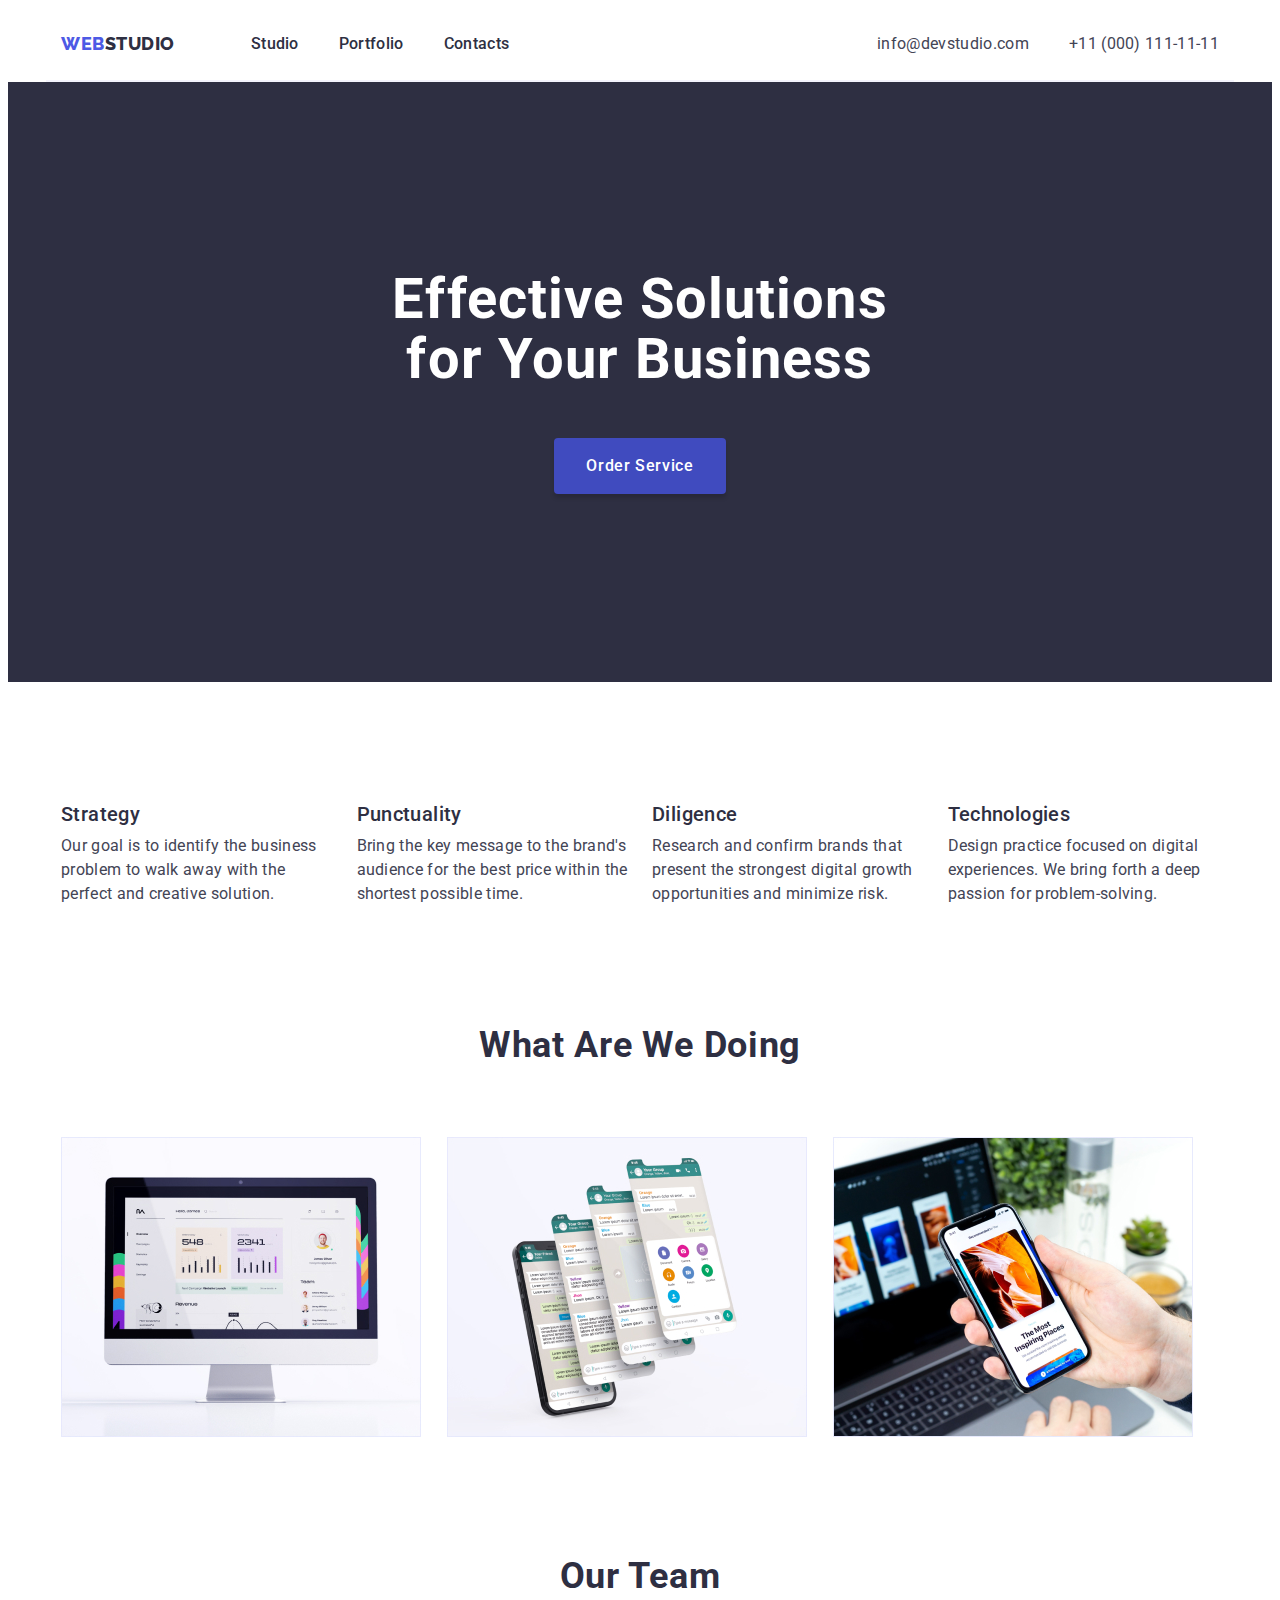
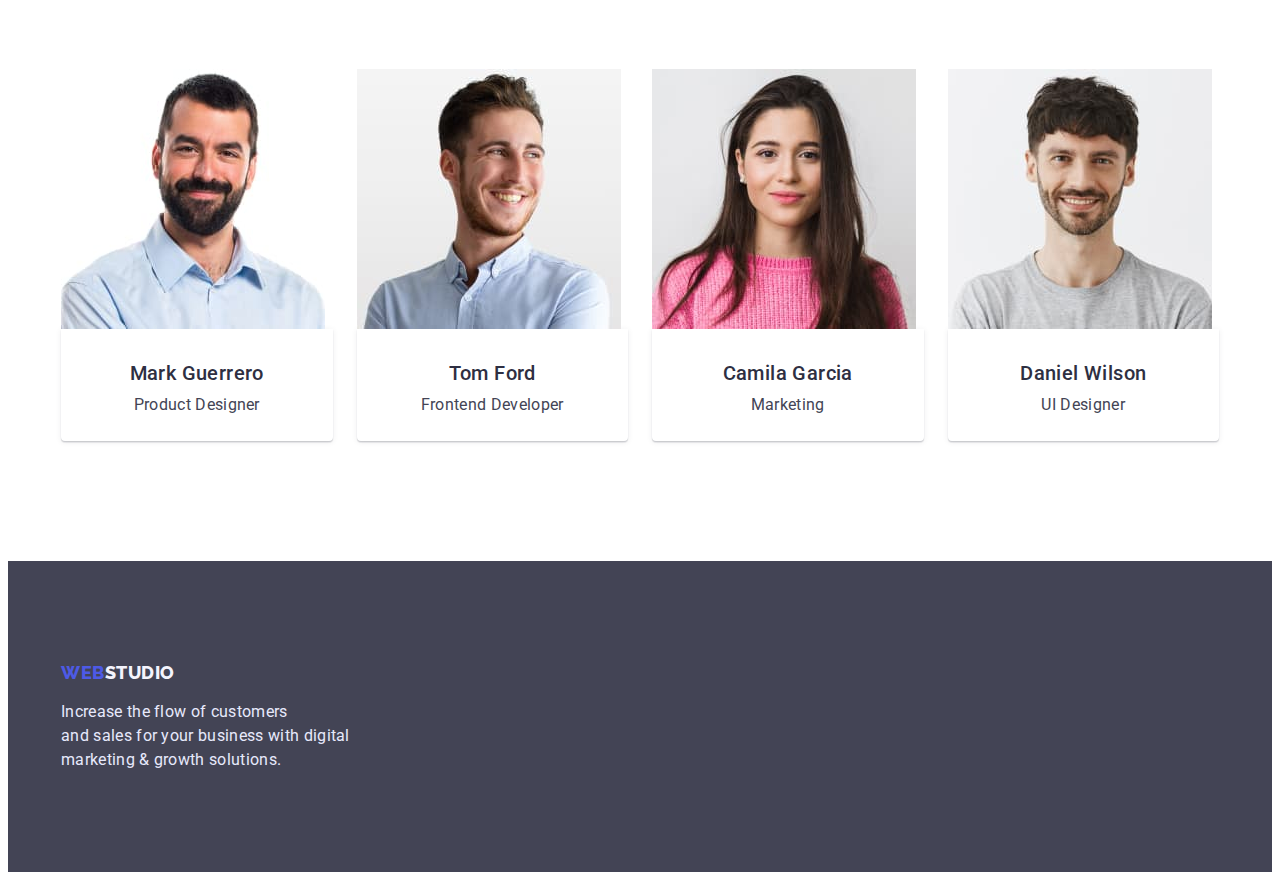
==== index.html @ 1d23fd0b "Flexbox" ====
<!DOCTYPE html>
<html lang="en">
<head>
    <meta charset="UTF-8">
    <meta http-equiv="X-UA-Compatible" content="IE=edge">
    <meta name="viewport" content="width=device-width, initial-scale=1.0">
    <title>Document</title>
    <link rel="preconnect" href="https://fonts.googleapis.com">
    <link rel="preconnect" href="https://fonts.gstatic.com" crossorigin>
    <link href="https://fonts.googleapis.com/css2?family=Raleway:wght@800&family=Roboto:wght@400;500;700;900&display=swap" 
    rel="stylesheet">
    <link rel="stylesheet" 
    href="https://cdnjs.cloudflare.com/ajax/libs/modern-normalize/1.1.0/modern-normalize.min.css" 
    integrity="sha512-wpPYUAdjBVSE4KJnH1VR1HeZfpl1ub8YT/NKx4PuQ5NmX2tKuGu6U/JRp5y+Y8XG2tV+wKQpNHVUX03MfMFn9Q==" 
    crossorigin="anonymous" 
    referrerpolicy="no-referrer"
    />
    <link rel="stylesheet" href="css/style.css">
</head>
<body>
    <header class="header">
        <div class="container  header-container">
        <nav class="header-navigation">
            <a href="./index.html" class="header-logo link"> Web<span class="colortext-logo">Studio</span>  </a> 
            <ul class="header-list list">
                <li class="header-item"><a href="index.html" class="header-link link" id="studio">Studio</a></li>
                <li class="header-item"><a href="portfolio.html" class="header-link link" id="portfolio">Portfolio</a></li>
                <li class="header-item"><a href="" class="header-link link">Contacts</a></li>
            </ul>
        </nav>
        <address class="header-address">
            <ul class="header-address-list list">
                <li>
                <a href="mailto:info@devstudio.com" class="header-gmail link " > info@devstudio.com</a>
                </li>
                <li>
                <a href="tel:+110001111111" class="header-tell link  " >  +11 (000) 111-11-11</a>
                </li> 
            </ul>
        </address>
        </div>
    </header>
    <main>
    <!--Секція 1-->
        <section class="hero"> 
        <div class="container">
        <h1 class="hero-text"> Effective Solutions   <br> for Your Business</h1>
    </div>
        <div class="container">
        <button type="button" class="hero-button">Order Service</button>
        </div>
        </section>
    <!--Секція 2-->
    <section class="section "> 
        <div class="container  work-one">
        <h2  class="visually-hidden"> Перелік вакансій</h2>
        <ul class="work-list list">
            <li class="work-item">
                <h3 class="work-item-title">Strategy</h3>
            <p class="parag">
                Our goal is to identify the business
                problem to walk away with the perfect and creative solution. </p>
        </li>
        <li class="work-item">
                <h3  class="work-item-title">Punctuality</h3>
            <p class="parag">Bring the key message to the brand's audience for the best price within the shortest possible time.</p>
        </li>
        <li class="work-item">
                <h3 class="work-item-title">Diligence</h3>
            <p class="parag">Research and confirm brands that present the strongest digital growth opportunities and minimize risk.</p>
        </li>
            <li class="work-item">
            <h3 class="work-item-title">Technologies</h3>
            <p class="parag">Design practice focused on digital experiences. We bring forth a deep passion for problem-solving.</p>
        </li>
        </ul>
        </div>
    </section>
    <!-- Секція 3-->
    <section class="section-work">
        <div class="container">
    <h2 class="photo-text">What are we doing</h2>
    <ul class="photo-list list">
        <li class="ph-cal"><img src="./images/img-comp.jpg" alt="haircut" width="360"></li>
        <li class="ph-cal"><img src="./images/img-screen.jpg" alt="haircut" width="360"></li>
        <li class="ph-cal"><img src="./images/img-phone.jpg" alt="haircut" width="360"></li>
    </ul>
    </div>
</section> 
<!--Секція 4-->
    <section class="section "> 
        <div class="container ">
    <h2 class="title-our-time">Our Team</h2>
    <ul class="resume-list list">
        <li class="resume-itm">
            <img src="./images/img-mark.jpg" alt="img-mark" width="264">
            <div class="content-resume">
            <h3 class="resume">Mark Guerrero</h3>
            <p class="paragraph-resume">Product Designer</p>
        </div>
        </li>
        <li class="resume-itm">
            <img src="./images/img-tom.jpg" alt="img-tom" width="264">
            <div class="content-resume">
            <h3 class="resume">Tom Ford</h3>
            <p class="paragraph-resume">Frontend Developer</p>
        </div>
        </li>
        <li class="resume-itm">
            <img src="./images/img-camila.jpg" alt="img-camila" width="264">
            <div class="content-resume">
            <h3 class="resume">Camila Garcia</h3>
            <p class="paragraph-resume">Marketing</p>
        </div>
        </li>
        <li class="resume-itm">
            <img src="./images/img-daniel.jpg" alt="img-daniel" width="264">
            <div class="content-resume">
            <h3 class="resume">Daniel Wilson</h3>
            <p class="paragraph-resume">UI Designer</p>
        </div>
        </li>
    </ul>
    </div>
</section>
    </main>
    <footer class="footer">
        <div class="container">
        <a href="./index.html" class="header-logo link"> Web<span class="colortext">Studio</span>  </a> 
        <p class="footer-parag">Increase the flow of customers  <br> and sales for your 
        business with digital <br> marketing & growth solutions.
        </p>
        </div>
    </footer>
    </body>
</html>
---- css/style.css ----
body{
    font-family:'Roboto', sans-serif;
    color: var(--navyblue-headlines);
} 
h1,h2,h3,h4,h5,h6,p{
    margin: 0;
}
ul{
    margin: 0;
    padding: 0;
}
.container{
    width: 1158px;
    padding-left: 15px;
    padding-right: 15px;
    margin-left: auto;
    margin-right: auto;
}
img{
    display: block;
    max-width: 100%;
    height: auto;
}
.section{
    padding-top: 120px;
    padding-bottom: 120px;
}
/* _________прибрати крапки та підкресення______*/
.list{
    list-style: none;
}
.link{
    text-decoration: none;
}
/*__________________ заховати заголовок_______________*/
.visually-hidden {
    position: absolute;
    width: 1px;
    height: 1px;
    margin: -1px;
    border: 0;
    padding: 0;
    white-space: nowrap;
    clip-path: inset(100%);
    clip: rect(0 0 0 0);
    overflow: hidden;
}
/*  ___________________задати змінну________________________ */
:root{
--navyblue-headlines: #2E2F42;
--title:#FFFFFF;
--iris:#4D5AE5;
--layout-paragrph:#434455;
--paragraph-color-laver:#E7E9FC;
--cloud:#F4F4FD;
--portfolio-button:#404BBF;
--border:#E7E9FC;
--set:24px;
}
/* HEADER */
.header-container{
    padding-top: 24px;
    padding-bottom: 24px;
    border-bottom: 2px solid var(--cloud);
}
.header-address-list {
    display: flex;
}
.header-container{
    display: flex;
}
.header-navigation {
    display: flex;
    align-items: center;
    margin-right: auto;
}
.header-list {
    display: flex;
    gap: 40px;
}
.header-logo{
    margin-right: 76px;
}
.header-logo {
font-family: 'Raleway';
font-weight: 800;
font-size: 18px;
line-height: 1.3;
letter-spacing: 0.03em;
text-transform: uppercase;
color:var(--iris);
}
.colortext-logo {
color: var(--navyblue-headlines);
}
.header-link {
font-weight: 500;
font-size: 16px;
line-height: 1.5;
letter-spacing: 0.02em;
color: var(--navyblue-headlines);
padding-top: 24px;
padding-bottom: 24px;
}
.header-link:hover,
.header-link:focus{
    color: var(--iris);
}
/* --------studio-------- */
.studio-suptitle{
    color:var(--navyblue-headlines);
}
.studio-title{
color:var(--navyblue-headlines);
}
.portfolio-suptitle{
color: var(--navyblue-headlines);
}
.portfolio-title{
color: var(--navyblue-headlines);
}
.header-gmail {
    font-style: normal;
    font-size: 16px;
    line-height: 1.5;
    letter-spacing: 0.02em;
    color: var(--layout-paragrph);
    padding-top: 24px;
    padding-bottom: 24px;
    margin-right: 40px;
}
.header-gmail:hover,
.header-gmail:focus{
    color: var(--iris);
}
.header-tell{
    font-style: normal;
    font-size: 16px;
    line-height: 1.5;
    letter-spacing: 0.02em;
    color: var(--layout-paragrph);
    padding-top: 24px;
    padding-bottom: 24px;
}
.header-tell:hover,
.header-tell:focus{
    color: var(--iris);
}
/* _____________Section 1 - hero */
.hero {
background:var(--navyblue-headlines);
padding-top: 188px;
padding-bottom: 188px;
margin: 0 auto;
border: none;
}
.hero-text {
font-size: 56px;
line-height: 1.07;
text-align: center;
letter-spacing: 0.02em;
color: var(--title);
margin-bottom: 48px;
}
.hero-button {
    padding: 16px 32px;
    font-family: 'Roboto',sans-serif;
    font-weight: 500;
    font-size: 16px;
    line-height: 1.5;
    letter-spacing: 0.04em;
    background-color:var(--portfolio-button);
    color:var(--title);
    cursor: pointer;
    box-shadow: 0px 4px 4px rgba(0, 0, 0, 0.15);
    border-radius: 4px;
    display: block;
    margin: 0 auto;
    border: none;
}
.hero-button:hover,
.hero-button:focus{
background:var(--iris);
}
/*_________________ Section 2 _________________*/
.work-list{
    display: flex;
    margin-left: calc(-1 * var(--set));
}
.work-item{
    flex-basis: calc(100% /3 - var(--set) );
    margin-left: var(--set);
}
.work-item-title {
    font-weight: 500;
    font-size: 20px;
    line-height: 1.2;
    letter-spacing: 0.02em;
    color:var(--navyblue-headlines);
    margin-bottom: 8px;
}
.parag {
font-size: 16px;
line-height: 1.5;
letter-spacing: 0.02em;
color:var(--layout-paragrph);
}
/*_______________ Section 3_______________________ */
.ph-cal{
    flex-basis: calc(100% / 3 - var(--set));
}
.photo-list{
    display: flex;
    gap:  var(--set);
    padding: 0;
}
.photo-text {
font-size: 36px;
line-height: 1.1;
text-align: center;
letter-spacing: 0.02em;
text-transform: capitalize;
color: var(--navyblue-headlines);
margin-bottom: 72px;
}
/* ______________________Section 4 _____________________*/
/* щоб не ламалася сітка*/
.resume-itm{
    flex-basis: calc(100% / 3 - var(--set));
}
.resume-list{
    display: flex;
    gap: var(--set);
}
.content-resume {
padding-top: 32px;
padding-bottom: 16px;
background:var(--title);
box-shadow: 0px 1px 6px rgba(46, 47, 66, 0.08), 0px 1px 1px rgba(46, 47, 66, 0.16), 0px 2px 1px rgba(46, 47, 66, 0.08);
border-radius: 0px 0px 4px 4px;
}
.title-our-time {
font-size: 36px;
line-height: 1.1;
text-align: center;
letter-spacing: 0.02em;
text-transform: capitalize;
color: var(--navyblue-headlines);
margin-bottom: 72px;
}
.resume {
font-weight: 500;
font-size: 20px;
line-height: 1.2;
text-align: center;
letter-spacing: 0.02em;
color: var(--navyblue-headlines);
margin-bottom: 8px;
}
.paragraph-resume {
font-size: 16px;
line-height: 1.5;
text-align: center;
letter-spacing: 0.02em;
color: var(--layout-paragrph);
margin-bottom: 8px;
}
/*______________________ footer */
.footer {
background-color:var(--layout-paragrph);
padding-top: 100px;
padding-bottom: 100px;
}
.colortext {
color: var(--cloud);
}
.footer-parag {
font-size: 16px;
line-height: 1.5;
letter-spacing: 0.02em;
color:var(--paragraph-color-laver);
margin-top: 16px;
}
/*____________________________ portfolio __________________________________*/
.button-list{
    display: flex;
    justify-content: center;
    gap: var(--set);
}
.button-list-text {
    padding: 12px 24px;
    font-family: 'Roboto',sans-serif;
    font-weight: 500;
    font-size: 16px;
    line-height: 1.5;
    letter-spacing: 0.04em;
    background-color:var(--border);
    color:var(--iris);
    cursor: pointer;
    background:var(--cloud);
    border: 1px solid var(--border);
    border-radius: 4px;
    flex: none;
    flex-grow: 0;
}
.button-list-text:hover,
.button-list-text:focus{
    background-color: var(--iris);
    color: var(--cloud);
    box-shadow: 0px 2px 0px rgb(188, 186, 185);
}
.gallery{
    flex-basis: calc((100% - 2 * 24px) / 3);
}
.section-gallery{
    display: flex;
    gap: var(--set);
}
.section-gallery{
    margin-top: 72px;
    padding-bottom: 120px;
    display: flex;
    flex-wrap: wrap;
    row-gap: 48px;
    column-gap: 24px;
}
.title-port{
    padding-left: 16px;
    padding-top: 32px;
    padding-bottom: 32px;
    background:var(--title);
    border: 1px solid var(--border);
    border-top: none;
}
.photo-title {
font-weight: 500;
font-size: 20px;
line-height: 1.2;
letter-spacing: 0.02em;
color:var(--navyblue-headlines);
margin-bottom: 8px;
}
.pragraph-title {
font-size: 16px;
line-height: 1.5;
letter-spacing: 0.02em;
color:var(--layout-paragrph);
margin-bottom: 8px;
}
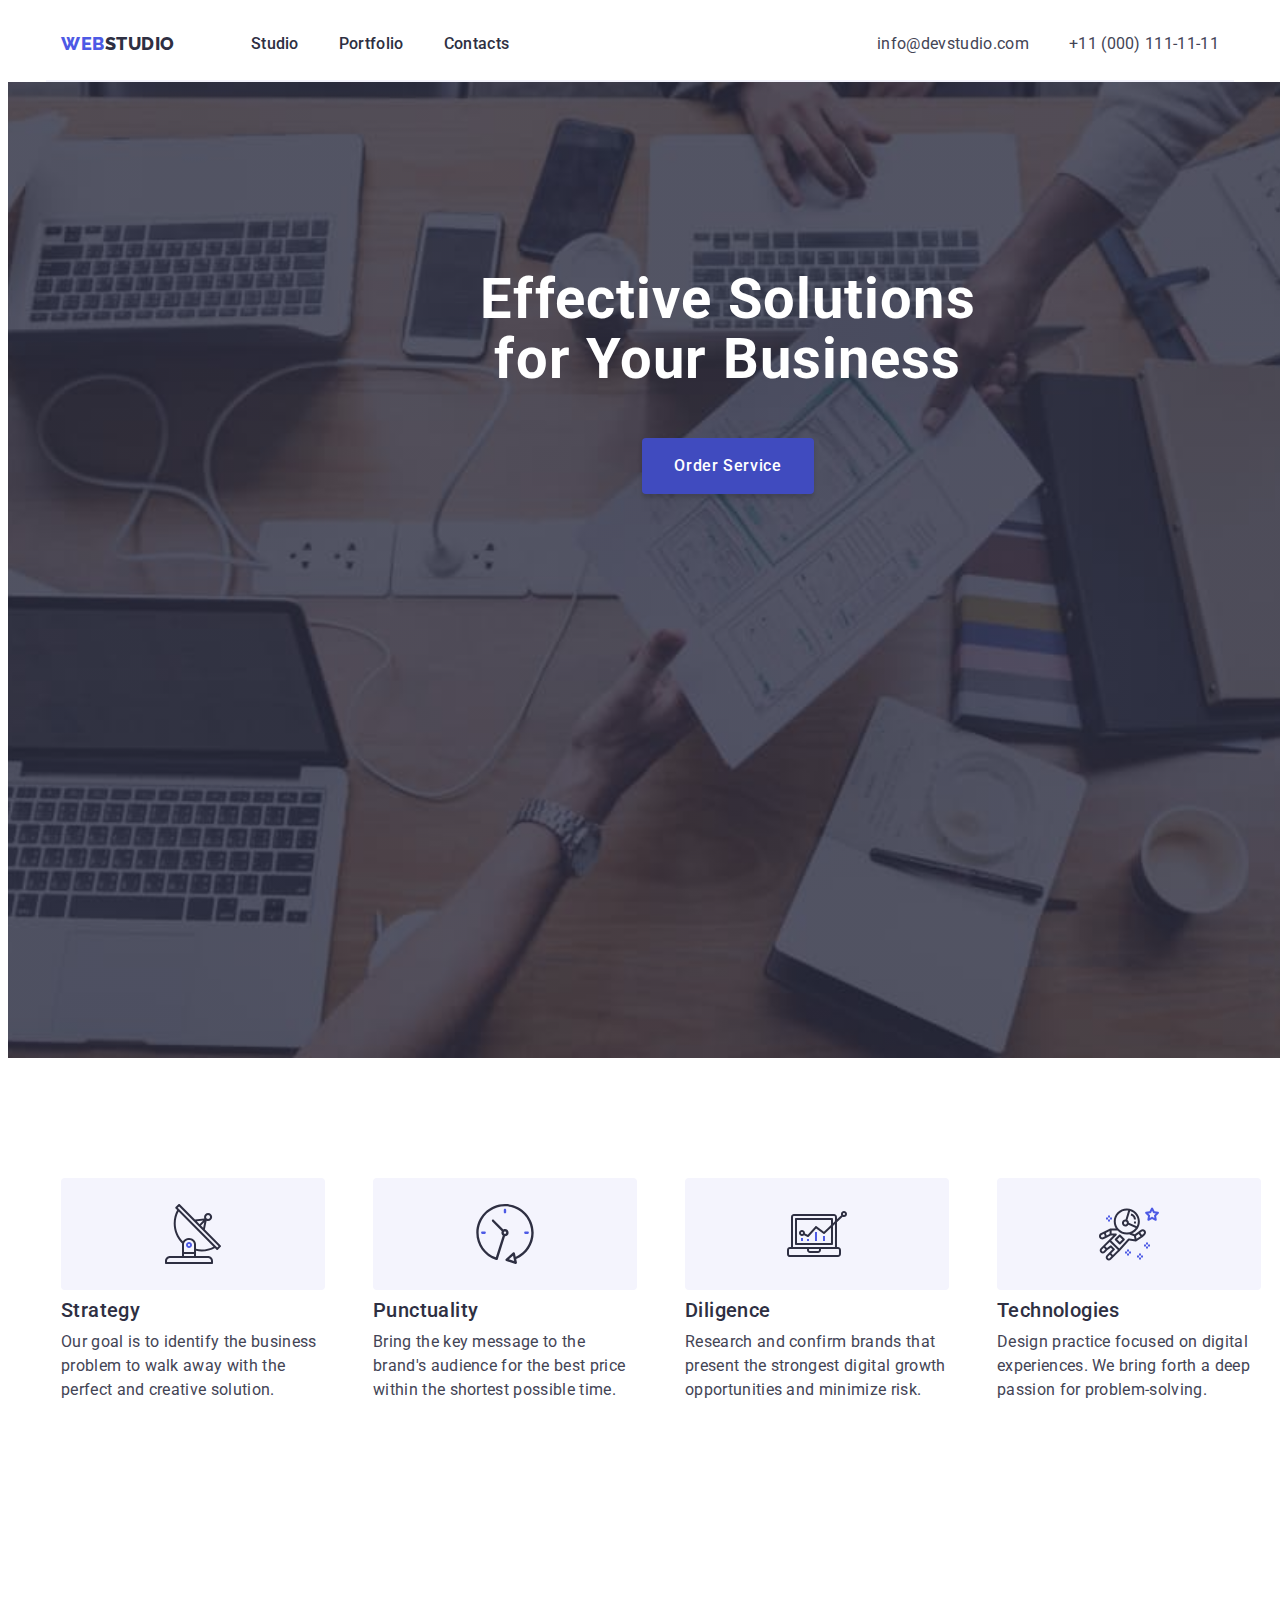
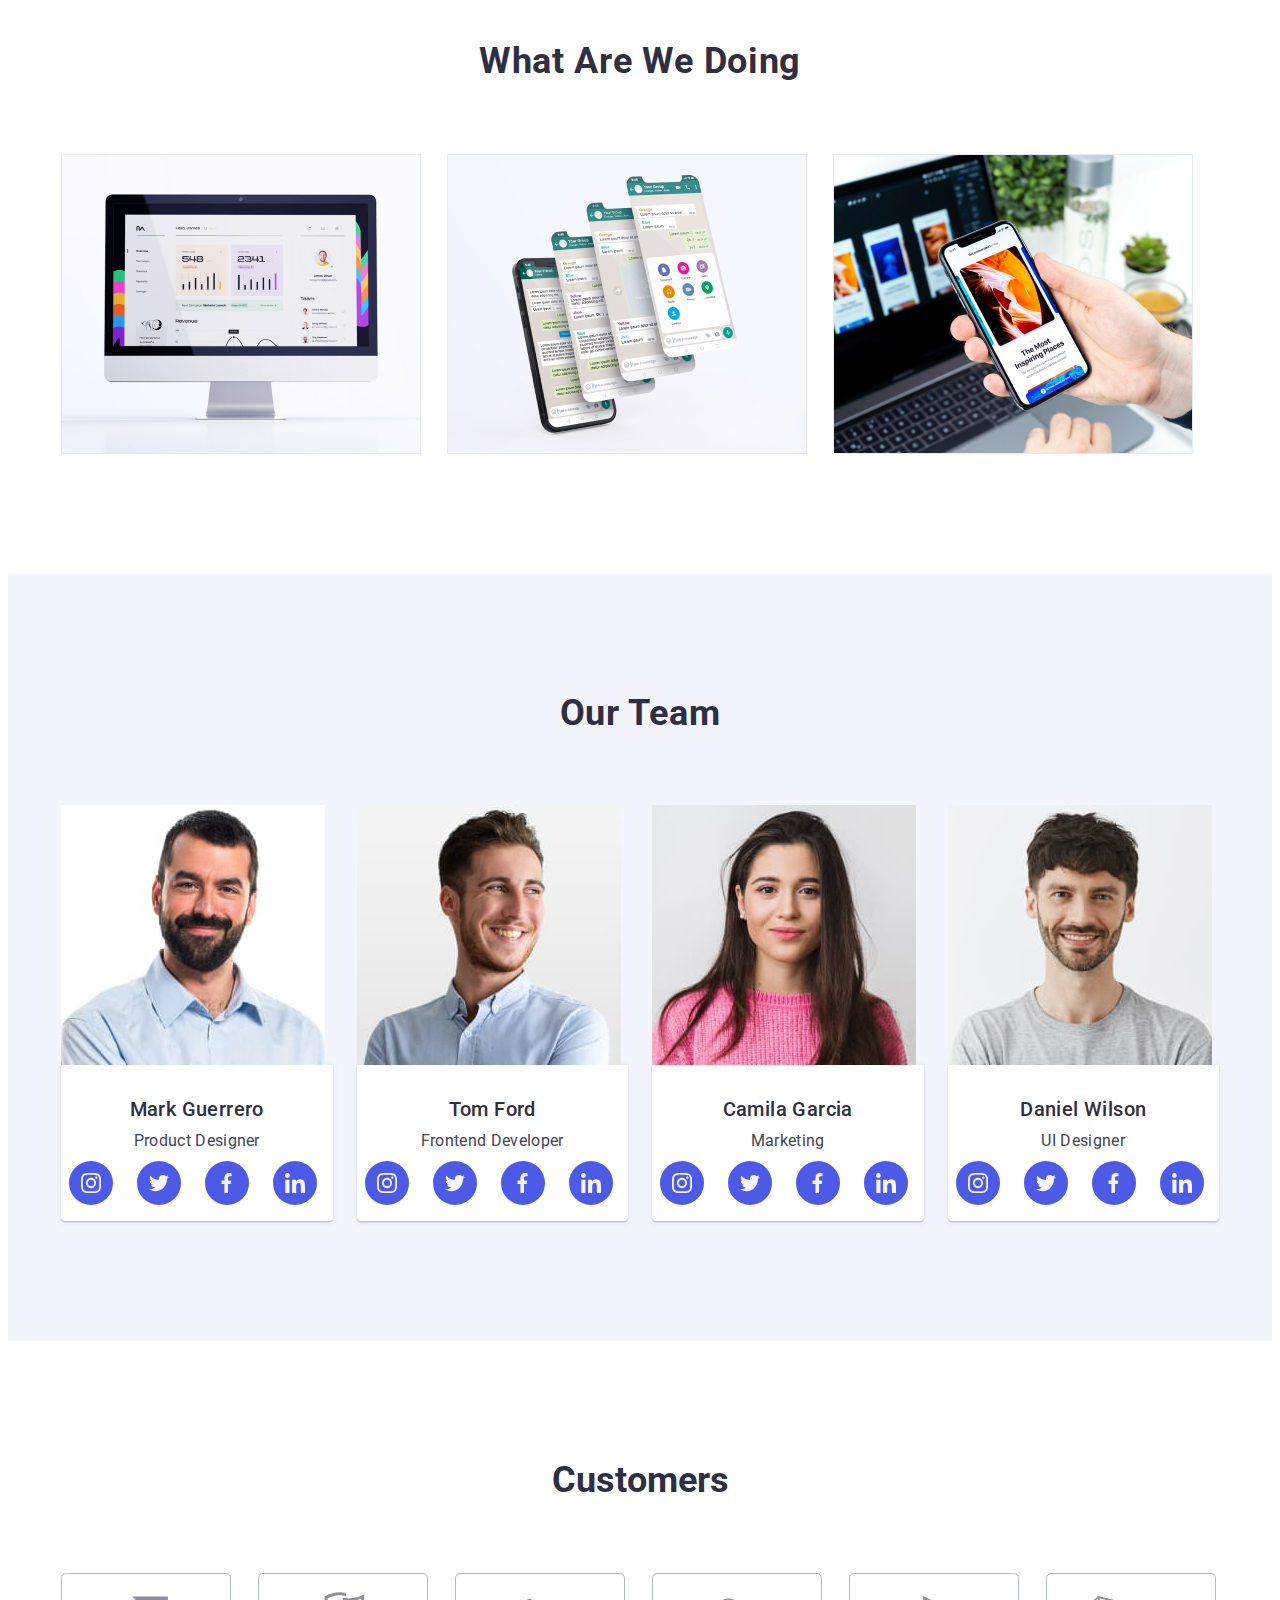
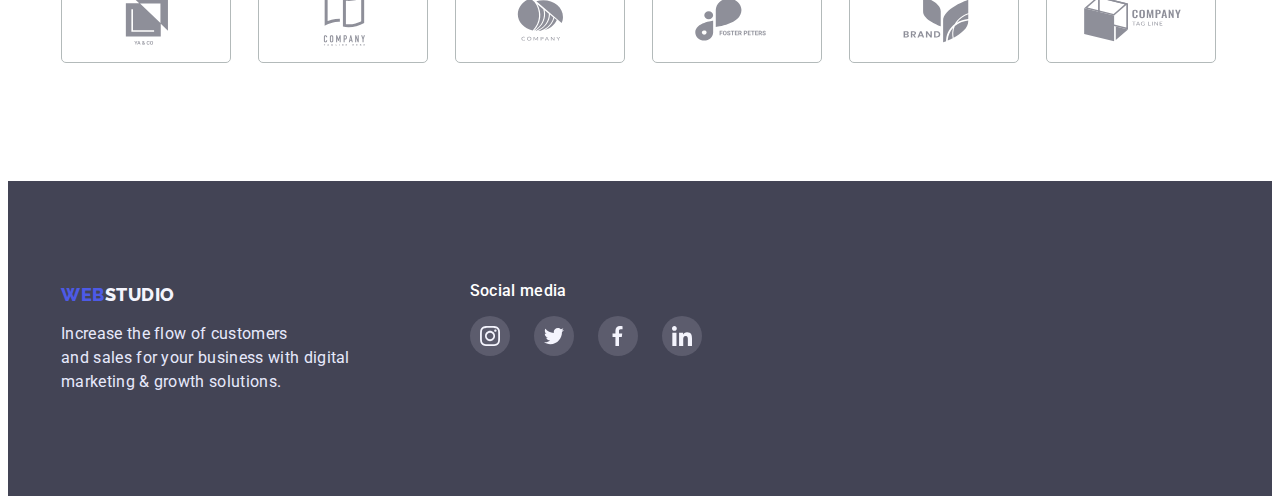
==== commit b59b832d: "work 31.01.23" ====
--- a/index.html
+++ b/index.html
@@ -56,20 +56,38 @@
         <h2  class="visually-hidden"> Перелік вакансій</h2>
         <ul class="work-list list">
             <li class="work-item">
+                <a href="" class="advant-link link">
+                    <svg class="advant-icon" width="60" height="60" >
+                        <use href="./images/icons.svg/3advant.svg#icon-antenna-1-1"></use>
+                    </svg>
+                </a>
                 <h3 class="work-item-title">Strategy</h3>
-            <p class="parag">
-                Our goal is to identify the business
-                problem to walk away with the perfect and creative solution. </p>
+            <p class="parag">Our goal is to identify the business problem to walk away with the perfect and creative solution. </p>
         </li>
         <li class="work-item">
+            <a href="" class="advant-link link">
+                <svg class="advant-icon" width="60" height="60" >
+                    <use href="./images/icons.svg/3advant.svg#icon-clock-1-1"></use>
+                </svg>
+            </a>
                 <h3  class="work-item-title">Punctuality</h3>
             <p class="parag">Bring the key message to the brand's audience for the best price within the shortest possible time.</p>
         </li>
         <li class="work-item">
+            <a href="" class="advant-link link">
+                <svg class="advant-icon" width="60" height="60" >
+                    <use href="./images/icons.svg/3advant.svg#icon-diagram-1-1-1"></use>
+                </svg>
+            </a>
                 <h3 class="work-item-title">Diligence</h3>
             <p class="parag">Research and confirm brands that present the strongest digital growth opportunities and minimize risk.</p>
         </li>
             <li class="work-item">
+                <a href="" class="advant-link link">
+                    <svg class="advant-icon" width="60" height="60" >
+                        <use href="./images/icons.svg/3advant.svg#icon-astronaut-1-1"></use>
+                    </svg>
+                </a>
             <h3 class="work-item-title">Technologies</h3>
             <p class="parag">Design practice focused on digital experiences. We bring forth a deep passion for problem-solving.</p>
         </li>
@@ -77,7 +95,7 @@
         </div>
     </section>
     <!-- Секція 3-->
-    <section class="section-work">
+    <section class="section">
         <div class="container">
     <h2 class="photo-text">What are we doing</h2>
     <ul class="photo-list list">
@@ -88,7 +106,7 @@
     </div>
 </section> 
 <!--Секція 4-->
-    <section class="section "> 
+    <section class="section-oure"> 
         <div class="container ">
     <h2 class="title-our-time">Our Team</h2>
     <ul class="resume-list list">
@@ -97,6 +115,37 @@
             <div class="content-resume">
             <h3 class="resume">Mark Guerrero</h3>
             <p class="paragraph-resume">Product Designer</p>
+            <ul class="resume-soc-list list">
+                <li class="resume-soc-item">
+                    <a href="" class="resume-soc-link link">
+                        <svg class="resume-soc-icon" width="20" height="20">
+                            <use href="./images/icons.svg/1 def-inst.svg#icon-instagram"></use>
+                        </svg>
+                    </a>
+                </li>
+                <li class="resume-soc-item">
+                    <a href="" class="resume-soc-link link">
+                        <svg class="resume-soc-icon" width="20" height="20">
+                            <use href="./images/icons.svg/1 def-inst.svg#icon-twitter-1-1"></use>
+                        </svg>
+                    </a>
+                </li>
+                <li class="resume-soc-item">
+                    <a href="" class="resume-soc-link link">
+                        <svg class="resume-soc-icon" width="20" height="20">
+                            <use href="./images/icons.svg/1 def-inst.svg#icon-Vector-1"></use>
+                        </svg>
+                    </a>
+                    
+                </li>
+                <li class="resume-soc-item">
+                    <a href="" class="resume-soc-link link">
+                        <svg class="resume-soc-icon" width="20" height="20">
+                            <use href="./images/icons.svg/1 def-inst.svg#icon-linkedin-1-1"></use>
+                        </svg>
+                    </a>
+                </li>
+            </ul>
         </div>
         </li>
         <li class="resume-itm">
@@ -104,6 +153,37 @@
             <div class="content-resume">
             <h3 class="resume">Tom Ford</h3>
             <p class="paragraph-resume">Frontend Developer</p>
+            <ul class="resume-soc-list list">
+                <li class="resume-soc-item">
+                    <a href="" class="resume-soc-link link">
+                        <svg class="resume-soc-icon" width="20" height="20">
+                            <use href="./images/icons.svg/1 def-inst.svg#icon-instagram"></use>
+                        </svg>
+                    </a>
+                </li>
+                <li class="resume-soc-item">
+                    <a href="" class="resume-soc-link link">
+                        <svg class="resume-soc-icon" width="20" height="20">
+                            <use href="./images/icons.svg/1 def-inst.svg#icon-twitter-1-1"></use>
+                        </svg>
+                    </a>
+                </li>
+                <li class="resume-soc-item">
+                    <a href="" class="resume-soc-link link">
+                        <svg class="resume-soc-icon" width="20" height="20">
+                            <use href="./images/icons.svg/1 def-inst.svg#icon-Vector-1"></use>
+                        </svg>
+                    </a>
+                    
+                </li>
+                <li class="resume-soc-item">
+                    <a href="" class="resume-soc-link link">
+                        <svg class="resume-soc-icon" width="20" height="20">
+                            <use href="./images/icons.svg/1 def-inst.svg#icon-linkedin-1-1"></use>
+                        </svg>
+                    </a>
+                </li>
+            </ul>
         </div>
         </li>
         <li class="resume-itm">
@@ -111,6 +191,37 @@
             <div class="content-resume">
             <h3 class="resume">Camila Garcia</h3>
             <p class="paragraph-resume">Marketing</p>
+            <ul class="resume-soc-list list">
+                <li class="resume-soc-item">
+                    <a href="" class="resume-soc-link link">
+                        <svg class="resume-soc-icon" width="20" height="20">
+                            <use href="./images/icons.svg/1 def-inst.svg#icon-instagram"></use>
+                        </svg>
+                    </a>
+                </li>
+                <li class="resume-soc-item">
+                    <a href="" class="resume-soc-link link">
+                        <svg class="resume-soc-icon" width="20" height="20">
+                            <use href="./images/icons.svg/1 def-inst.svg#icon-twitter-1-1"></use>
+                        </svg>
+                    </a>
+                </li>
+                <li class="resume-soc-item">
+                    <a href="" class="resume-soc-link link">
+                        <svg class="resume-soc-icon" width="20" height="20">
+                            <use href="./images/icons.svg/1 def-inst.svg#icon-Vector-1"></use>
+                        </svg>
+                    </a>
+                    
+                </li>
+                <li class="resume-soc-item">
+                    <a href="" class="resume-soc-link link">
+                        <svg class="resume-soc-icon" width="20" height="20">
+                            <use href="./images/icons.svg/1 def-inst.svg#icon-linkedin-1-1"></use>
+                        </svg>
+                    </a>
+                </li>
+            </ul>
         </div>
         </li>
         <li class="resume-itm">
@@ -118,19 +229,137 @@
             <div class="content-resume">
             <h3 class="resume">Daniel Wilson</h3>
             <p class="paragraph-resume">UI Designer</p>
+            <ul class="resume-soc-list list">
+                <li class="resume-soc-item">
+                    <a href="" class="resume-soc-link link">
+                        <svg class="resume-soc-icon" width="20" height="20">
+                            <use href="./images/icons.svg/1 def-inst.svg#icon-instagram"></use>
+                        </svg>
+                    </a>
+                </li>
+                <li class="resume-soc-item">
+                    <a href="" class="resume-soc-link link">
+                        <svg class="resume-soc-icon" width="20" height="20">
+                            <use href="./images/icons.svg/1 def-inst.svg#icon-twitter-1-1"></use>
+                        </svg>
+                    </a>
+                </li>
+                <li class="resume-soc-item">
+                    <a href="" class="resume-soc-link link">
+                        <svg class="resume-soc-icon" width="20" height="20">
+                            <use href="./images/icons.svg/1 def-inst.svg#icon-Vector-1"></use>
+                        </svg>
+                    </a>
+                    
+                </li>
+                <li class="resume-soc-item">
+                    <a href="" class="resume-soc-link link">
+                        <svg class="resume-soc-icon" width="20" height="20">
+                            <use href="./images/icons.svg/1 def-inst.svg#icon-linkedin-1-1"></use>
+                        </svg>
+                    </a>
+                </li>
+            </ul>
         </div>
         </li>
     </ul>
     </div>
 </section>
+<!--Секція 5-->
+<section class="section">
+    <div class="container">
+    <h2 class="customers-text">Customers</h2>
+    <ul class="customers-list list">
+        <li class="customers-item">
+            <a href="" class="customers-link link"> 
+                <svg class="customers-icon" width="106" height="60">
+                <use  href="./images/icons.svg/2custumer.svg#icon-Logo-6-1"></use>
+            </svg>
+        </a>
+        </li>
+        <li class="customers-item">
+            <a href="" class="customers-link link">
+                <svg class="customers-icon" width="106" height="60" >
+                <use href="./images/icons.svg/2custumer.svg#icon-Logo-1-1"></use>
+            </svg>
+        </a>
+        </li>
+        <li class="customers-item">
+            <a href="" class="customers-link link">
+                <svg class="customers-icon" width="106" height="60">
+                    <use  href="./images/icons.svg/2custumer.svg#icon-Logo-1"></use>
+                </svg>
+            </a>
+        </li>
+        <li class="customers-item">
+            <a href="" class="customers-link link">
+                <svg class="customers-icon" width="106" height="60">
+                    <use href="./images/icons.svg/2custumer.svg#icon-Logo-3-1"></use>
+                </svg>
+            </a>
+        </li>
+        <li class="customers-item">
+            <a href="" class="customers-link link">
+                <svg class="customers-icon" width="106" height="60">
+                    <use href="./images/icons.svg/2custumer.svg#icon-Logo-4-1"></use>
+                </svg>
+            </a>
+        </li>
+        <li class="customers-item">
+            <a href="" class="customers-link link">
+                <svg class="customers-icon" width="106" height="60">
+                    <use href="./images/icons.svg/2custumer.svg#icon-Logo-5-1"></use>
+                </svg>
+            </a>
+        </li>
+    </ul>
+</div>
+</section>
     </main>
+
     <footer class="footer">
-        <div class="container">
+        <div class="container footer-container">
+        <div class="mer">
         <a href="./index.html" class="header-logo link"> Web<span class="colortext">Studio</span>  </a> 
         <p class="footer-parag">Increase the flow of customers  <br> and sales for your 
-        business with digital <br> marketing & growth solutions.
-        </p>
-        </div>
+        business with digital <br> marketing & growth solutions.</p>
+        </div>
+        <div class="soc">
+        <h4 class="social">Social media</h4>
+        <ul class="footer-soc-list list">
+            <li class="footer-soc-item">
+                <a href="" class="footer-soc-link link">
+                    <svg class="footer-soc-icon" width="20" height="20">
+                        <use href="./images/icons.svg/1 def-inst.svg#icon-instagram"></use>
+                    </svg>
+                </a>
+            </li>
+            <li class="footer-soc-item">
+                <a href="" class="footer-soc-link link">
+                    <svg class="footer-soc-icon" width="20" height="20">
+                        <use href="./images/icons.svg/1 def-inst.svg#icon-twitter-1-1"></use>
+                    </svg>
+                </a>
+            </li>
+            <li class="footer-soc-item">
+                <a href="" class="footer-soc-link link">
+                    <svg class="footer-soc-icon" width="20" height="20">
+                        <use href="./images/icons.svg/1 def-inst.svg#icon-Vector-1"></use>
+                    </svg>
+                </a>
+            </li>
+            <li class="footer-soc-item">
+                <a href="" class="footer-soc-link link">
+                    <svg class="footer-soc-icon" width="20" height="20">
+                        <use href="./images/icons.svg/1 def-inst.svg#icon-linkedin-1-1"></use>
+                    </svg>
+                </a>
+            </li>
+        </ul>
+        </div>
+        </div>
+
+    
     </footer>
     </body>
 </html>--- a/css/style.css
+++ b/css/style.css
@@ -47,6 +47,7 @@
 }
 /*  ___________________задати змінну________________________ */
 :root{
+--soc: #5c5c6d;
 --navyblue-headlines: #2E2F42;
 --title:#FFFFFF;
 --iris:#4D5AE5;
@@ -56,6 +57,8 @@
 --portfolio-button:#404BBF;
 --border:#E7E9FC;
 --set:24px;
+--fill: #8e8f99
+-
 }
 /* HEADER */
 .header-container{
@@ -147,9 +150,27 @@
     color: var(--iris);
 }
 /* _____________Section 1 - hero */
-.hero {
-background:var(--navyblue-headlines);
-padding-top: 188px;
+
+.hero{
+    background-image: url(../images/hero\ image-min.png);
+    background-repeat: no-repeat;
+    background-position: center ;
+    background-size: cover;
+}
+/* _____________Section 1 - hero */
+.hero{
+    min-width: 1440px;
+    height: 600px;
+    margin: 0 auto;
+    background-image: linear-gradient(
+    rgba(46, 47, 66, 0.4 ),
+    rgba(46, 47, 66, 0.4 )),
+    url(../images/hero\ image\ \(1\).jpg);
+
+    background-repeat: no-repeat;
+    background-position: center;
+    background-size: cover;
+    padding-top: 188px;
 padding-bottom: 188px;
 margin: 0 auto;
 border: none;
@@ -183,8 +204,20 @@
 background:var(--iris);
 }
 /*_________________ Section 2 _________________*/
+
+.advant-link {
+    width: 264px;
+    height: 112px;
+    margin-bottom: 8px;
+    display: flex;
+    align-items: center;
+    justify-content: center;
+    background: #F4F4FD;
+border-radius: 4px;
+}
 .work-list{
     display: flex;
+    gap: 24px;
     margin-left: calc(-1 * var(--set));
 }
 .work-item{
@@ -225,6 +258,12 @@
 }
 /* ______________________Section 4 _____________________*/
 /* щоб не ламалася сітка*/
+
+.section-oure{
+    padding-top: 120px;
+    padding-bottom: 120px;
+    background:var(--cloud);
+}
 .resume-itm{
     flex-basis: calc(100% / 3 - var(--set));
 }
@@ -265,12 +304,70 @@
 color: var(--layout-paragrph);
 margin-bottom: 8px;
 }
+/*______________________ work SVG*/
+.resume-soc-list {
+    margin-left: 8px;
+    margin-right: 8px;
+    display: flex;
+    gap: 24px;
+}
+.resume-soc-item {
+    width: 44px;
+    height: 44px;
+}
+.resume-soc-link {
+    width: 100%;
+    height: 100%;
+    background-color: var(--iris);
+    display: flex;
+    align-items: center;
+    justify-content: center;
+    border-radius: 50%;
+}
+.resume-soc-link:is(:hover,:focus) {
+    background-color: var(--portfolio-button);
+}
+/*______________________ секція 5 */
+.customers-text{
+font-size: 36px;
+line-height: 1.1;
+text-align: center;
+margin-bottom: 72px;
+}
+.customers-list {
+    display: flex;
+    gap: 24px;
+}
+
+.customers-item {
+    flex-basis: calc((100% - 5 * 24px) / 6);
+    height: 88px;
+}
+.customers-link {
+    width: 168px;
+    height: 88px;
+    border: 1px solid rgb(179, 186, 186);
+    border-radius: 5px;
+    display: flex;
+    align-items:center;
+    justify-content: center;
+}
+.customers-icon {
+    fill:  var(--fill);
+}
 /*______________________ footer */
 .footer {
 background-color:var(--layout-paragrph);
 padding-top: 100px;
 padding-bottom: 100px;
 }
+.footer-container{
+    display: flex;
+    align-items: center;
+    justify-content: center;
+    gap: 120px;
+    justify-content: left;
+}
 .colortext {
 color: var(--cloud);
 }
@@ -280,6 +377,33 @@
 letter-spacing: 0.02em;
 color:var(--paragraph-color-laver);
 margin-top: 16px;
+display: block;
+}
+.social{
+    font-weight: 500;
+    font-size: 16px;
+    line-height: 1.2; 
+    letter-spacing: 0.02em;
+    color: var(--title);
+    margin-bottom: 16px;
+}
+.footer-soc-link{
+    width: 100%;
+    height: 100%;
+    background-color: var(--soc);
+    display: flex;
+    align-items: center;
+    justify-content: center;
+    border-radius: 50%;
+}
+.footer-soc-list {
+    display: flex;
+    gap: 24px;
+    padding-bottom: 40px;
+}
+.footer-soc-item {
+    width: 40px;
+    height: 40px;
 }
 /*____________________________ portfolio __________________________________*/
 .button-list{
@@ -324,6 +448,10 @@
     row-gap: 48px;
     column-gap: 24px;
 }
+.title-port:is(:hover,:focus){
+    background-color: var(--title) ;
+    box-shadow: 0px 2px 0px  rgb(188, 186, 185);
+}
 .title-port{
     padding-left: 16px;
     padding-top: 32px;
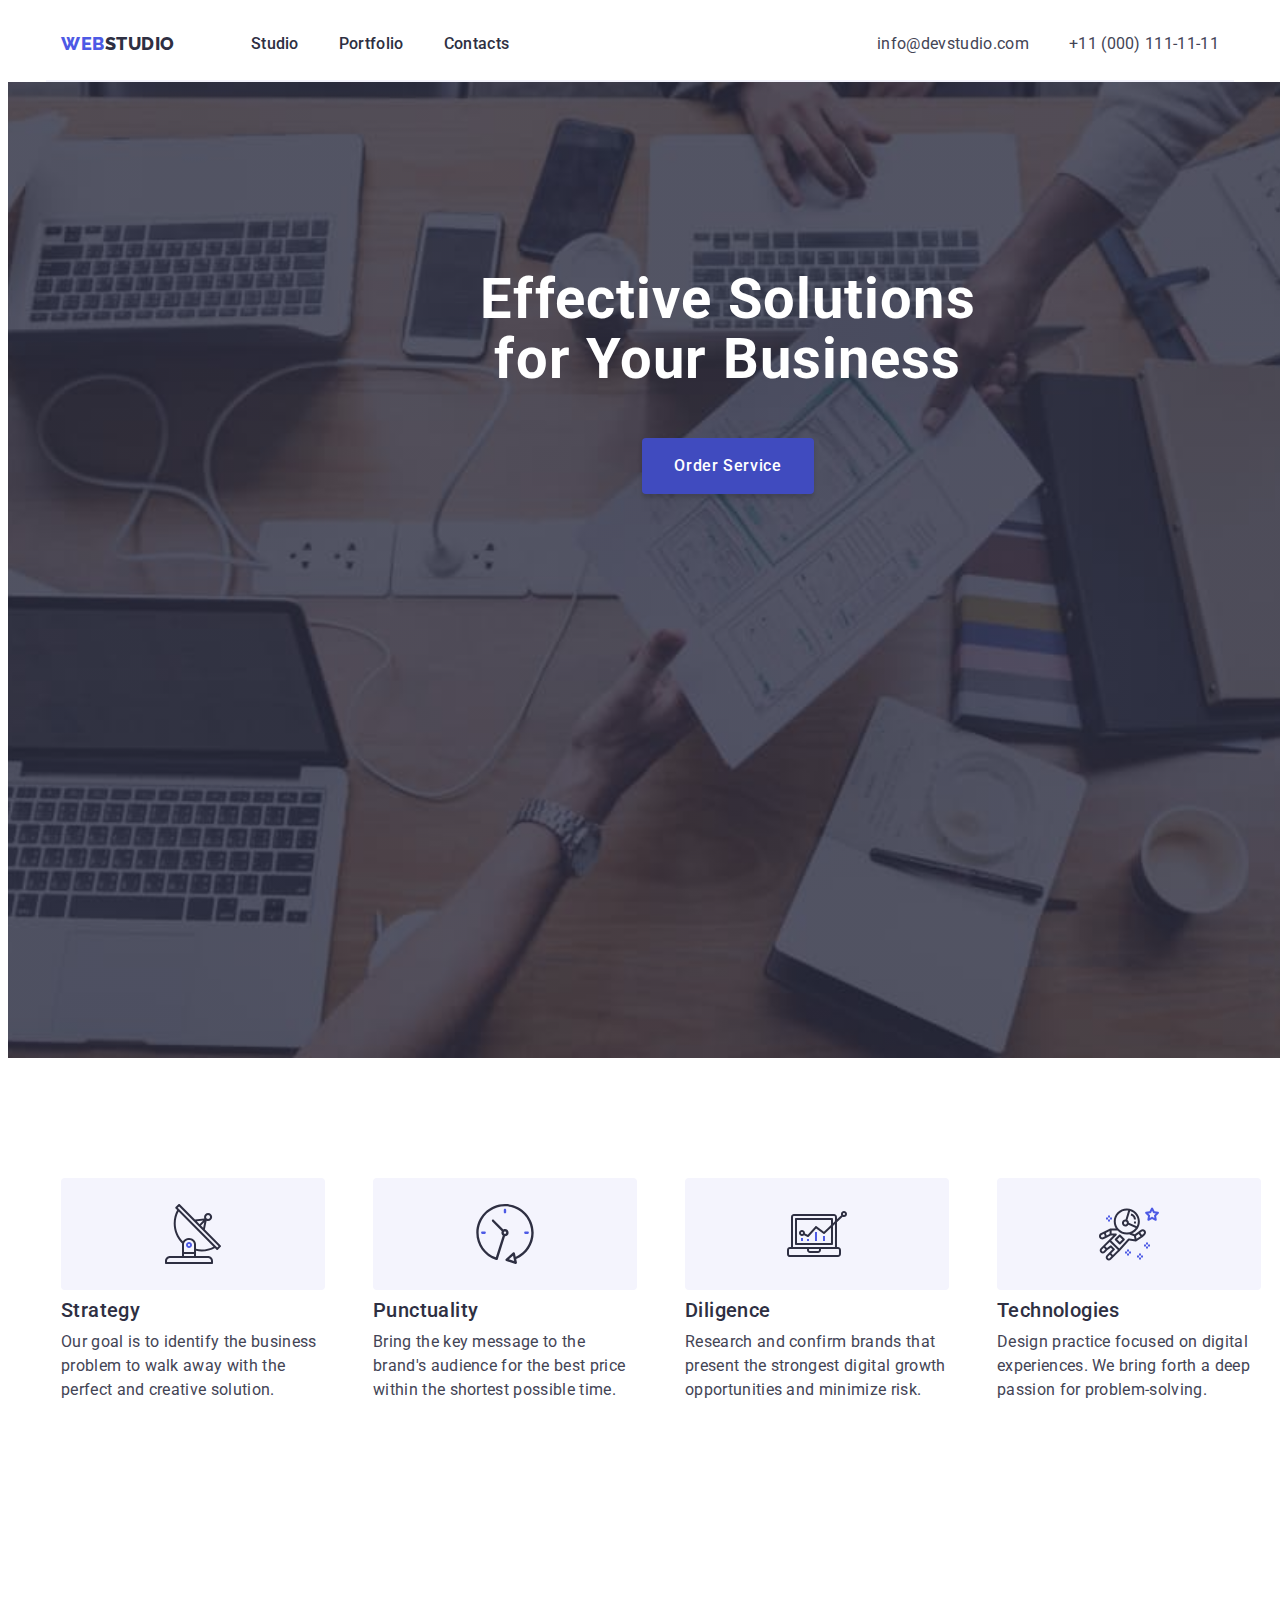
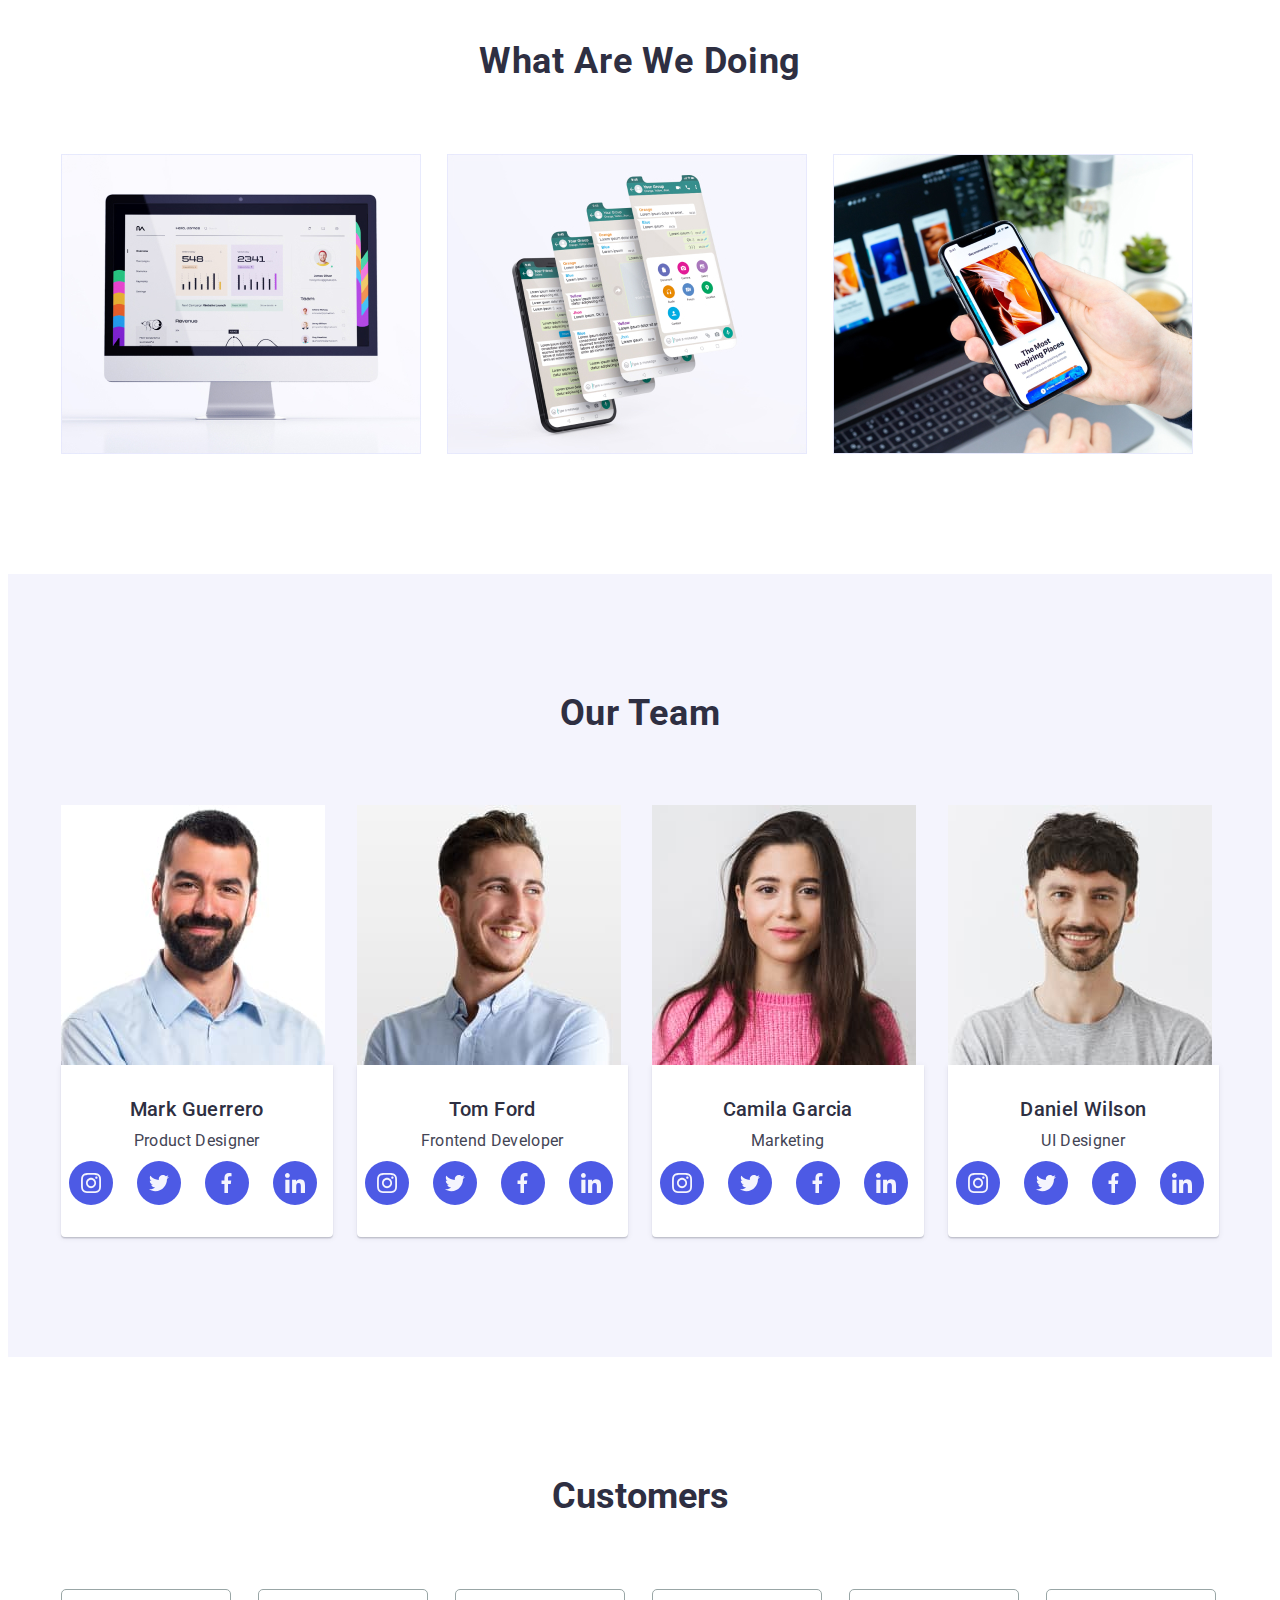
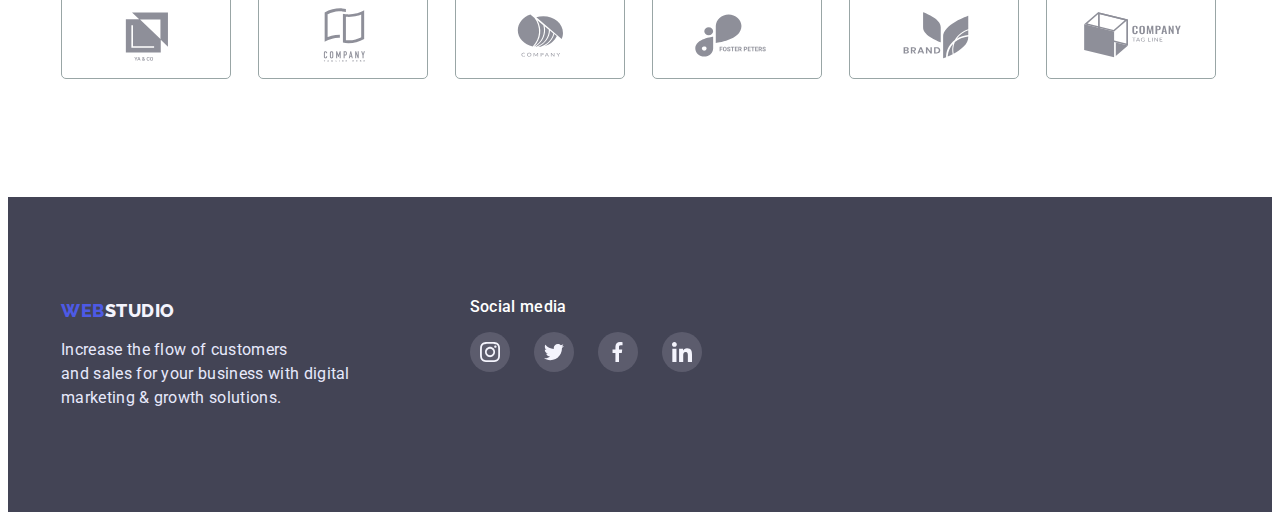
==== commit 5250692e: "icon" ====
--- a/index.html
+++ b/index.html
@@ -56,38 +56,38 @@
         <h2  class="visually-hidden"> Перелік вакансій</h2>
         <ul class="work-list list">
             <li class="work-item">
-                <a href="" class="advant-link link">
+                <div class="advant-link link">
                     <svg class="advant-icon" width="60" height="60" >
                         <use href="./images/icons.svg/3advant.svg#icon-antenna-1-1"></use>
                     </svg>
-                </a>
+                </div>
                 <h3 class="work-item-title">Strategy</h3>
             <p class="parag">Our goal is to identify the business problem to walk away with the perfect and creative solution. </p>
         </li>
         <li class="work-item">
-            <a href="" class="advant-link link">
+            <div class="advant-link link">
                 <svg class="advant-icon" width="60" height="60" >
                     <use href="./images/icons.svg/3advant.svg#icon-clock-1-1"></use>
                 </svg>
-            </a>
+            </div>
                 <h3  class="work-item-title">Punctuality</h3>
             <p class="parag">Bring the key message to the brand's audience for the best price within the shortest possible time.</p>
         </li>
         <li class="work-item">
-            <a href="" class="advant-link link">
+            <div class="advant-link link">
                 <svg class="advant-icon" width="60" height="60" >
                     <use href="./images/icons.svg/3advant.svg#icon-diagram-1-1-1"></use>
                 </svg>
-            </a>
+            </div>
                 <h3 class="work-item-title">Diligence</h3>
             <p class="parag">Research and confirm brands that present the strongest digital growth opportunities and minimize risk.</p>
         </li>
             <li class="work-item">
-                <a href="" class="advant-link link">
+                <div class="advant-link link">
                     <svg class="advant-icon" width="60" height="60" >
                         <use href="./images/icons.svg/3advant.svg#icon-astronaut-1-1"></use>
                     </svg>
-                </a>
+                </div>
             <h3 class="work-item-title">Technologies</h3>
             <p class="parag">Design practice focused on digital experiences. We bring forth a deep passion for problem-solving.</p>
         </li>
@@ -273,42 +273,42 @@
         <li class="customers-item">
             <a href="" class="customers-link link"> 
                 <svg class="customers-icon" width="106" height="60">
-                <use  href="./images/icons.svg/2custumer.svg#icon-Logo-6-1"></use>
+                <use href="./images/icons.svg/symbol-defs.svg#icon-one"></use>
             </svg>
         </a>
         </li>
         <li class="customers-item">
             <a href="" class="customers-link link">
                 <svg class="customers-icon" width="106" height="60" >
-                <use href="./images/icons.svg/2custumer.svg#icon-Logo-1-1"></use>
+                <use href="./images/icons.svg/symbol-defs.svg#icon-two"></use>
             </svg>
         </a>
         </li>
         <li class="customers-item">
             <a href="" class="customers-link link">
                 <svg class="customers-icon" width="106" height="60">
-                    <use  href="./images/icons.svg/2custumer.svg#icon-Logo-1"></use>
+                    <use  href="./images/icons.svg/symbol-defs.svg#icon-thee"></use>
                 </svg>
             </a>
         </li>
         <li class="customers-item">
             <a href="" class="customers-link link">
                 <svg class="customers-icon" width="106" height="60">
-                    <use href="./images/icons.svg/2custumer.svg#icon-Logo-3-1"></use>
+                    <use href="./images/icons.svg/symbol-defs.svg#icon-four"></use>
                 </svg>
             </a>
         </li>
         <li class="customers-item">
             <a href="" class="customers-link link">
                 <svg class="customers-icon" width="106" height="60">
-                    <use href="./images/icons.svg/2custumer.svg#icon-Logo-4-1"></use>
+                    <use href="./images/icons.svg/symbol-defs.svg#icon-five"></use>
                 </svg>
             </a>
         </li>
         <li class="customers-item">
             <a href="" class="customers-link link">
                 <svg class="customers-icon" width="106" height="60">
-                    <use href="./images/icons.svg/2custumer.svg#icon-Logo-5-1"></use>
+                    <use href="./images/icons.svg/symbol-defs.svg#icon-six"></use>
                 </svg>
             </a>
         </li>
@@ -358,8 +358,6 @@
         </ul>
         </div>
         </div>
-
-    
     </footer>
     </body>
-</html>+</html>
--- a/css/style.css
+++ b/css/style.css
@@ -47,6 +47,7 @@
 }
 /*  ___________________задати змінну________________________ */
 :root{
+--icon:#7c85f0;
 --soc: #5c5c6d;
 --navyblue-headlines: #2E2F42;
 --title:#FFFFFF;
@@ -58,7 +59,7 @@
 --border:#E7E9FC;
 --set:24px;
 --fill: #8e8f99
--
+
 }
 /* HEADER */
 .header-container{
@@ -159,7 +160,7 @@
 }
 /* _____________Section 1 - hero */
 .hero{
-    min-width: 1440px;
+    width: 1440px;
     height: 600px;
     margin: 0 auto;
     background-image: linear-gradient(
@@ -204,7 +205,6 @@
 background:var(--iris);
 }
 /*_________________ Section 2 _________________*/
-
 .advant-link {
     width: 264px;
     height: 112px;
@@ -273,7 +273,7 @@
 }
 .content-resume {
 padding-top: 32px;
-padding-bottom: 16px;
+padding-bottom: 32px;
 background:var(--title);
 box-shadow: 0px 1px 6px rgba(46, 47, 66, 0.08), 0px 1px 1px rgba(46, 47, 66, 0.16), 0px 2px 1px rgba(46, 47, 66, 0.08);
 border-radius: 0px 0px 4px 4px;
@@ -327,6 +327,7 @@
 .resume-soc-link:is(:hover,:focus) {
     background-color: var(--portfolio-button);
 }
+
 /*______________________ секція 5 */
 .customers-text{
 font-size: 36px;
@@ -346,15 +347,23 @@
 .customers-link {
     width: 168px;
     height: 88px;
-    border: 1px solid rgb(179, 186, 186);
+    border: 1px solid rgb(153, 166, 166);
     border-radius: 5px;
     display: flex;
     align-items:center;
     justify-content: center;
 }
-.customers-icon {
-    fill:  var(--fill);
-}
+.customers-link:is(:hover,:focus) {
+    border-color: var(--icon);
+}
+.customers-icon{
+    fill:#8E8F99;
+}
+
+.customers-icon:is(:hover,:focus) {
+    fill: var(--icon);
+}
+
 /*______________________ footer */
 .footer {
 background-color:var(--layout-paragrph);
@@ -404,6 +413,9 @@
 .footer-soc-item {
     width: 40px;
     height: 40px;
+}
+.footer-soc-link:is(:hover,:focus) {
+    background-color: var(--icon);
 }
 /*____________________________ portfolio __________________________________*/
 .button-list{
@@ -429,6 +441,7 @@
 }
 .button-list-text:hover,
 .button-list-text:focus{
+    border-color: var(--iris);
     background-color: var(--iris);
     color: var(--cloud);
     box-shadow: 0px 2px 0px rgb(188, 186, 185);
@@ -448,10 +461,17 @@
     row-gap: 48px;
     column-gap: 24px;
 }
+.gallery-link:is(:hover,:focus){
+    background-color: var(--title) ;
+    box-shadow: 0px 2px 0px  rgb(220, 219, 219);
+}
+
 .title-port:is(:hover,:focus){
     background-color: var(--title) ;
-    box-shadow: 0px 2px 0px  rgb(188, 186, 185);
-}
+    box-shadow: 0px 2px 0px  rgb(220, 219, 219);
+}
+
+
 .title-port{
     padding-left: 16px;
     padding-top: 32px;
@@ -459,6 +479,7 @@
     background:var(--title);
     border: 1px solid var(--border);
     border-top: none;
+    
 }
 .photo-title {
 font-weight: 500;
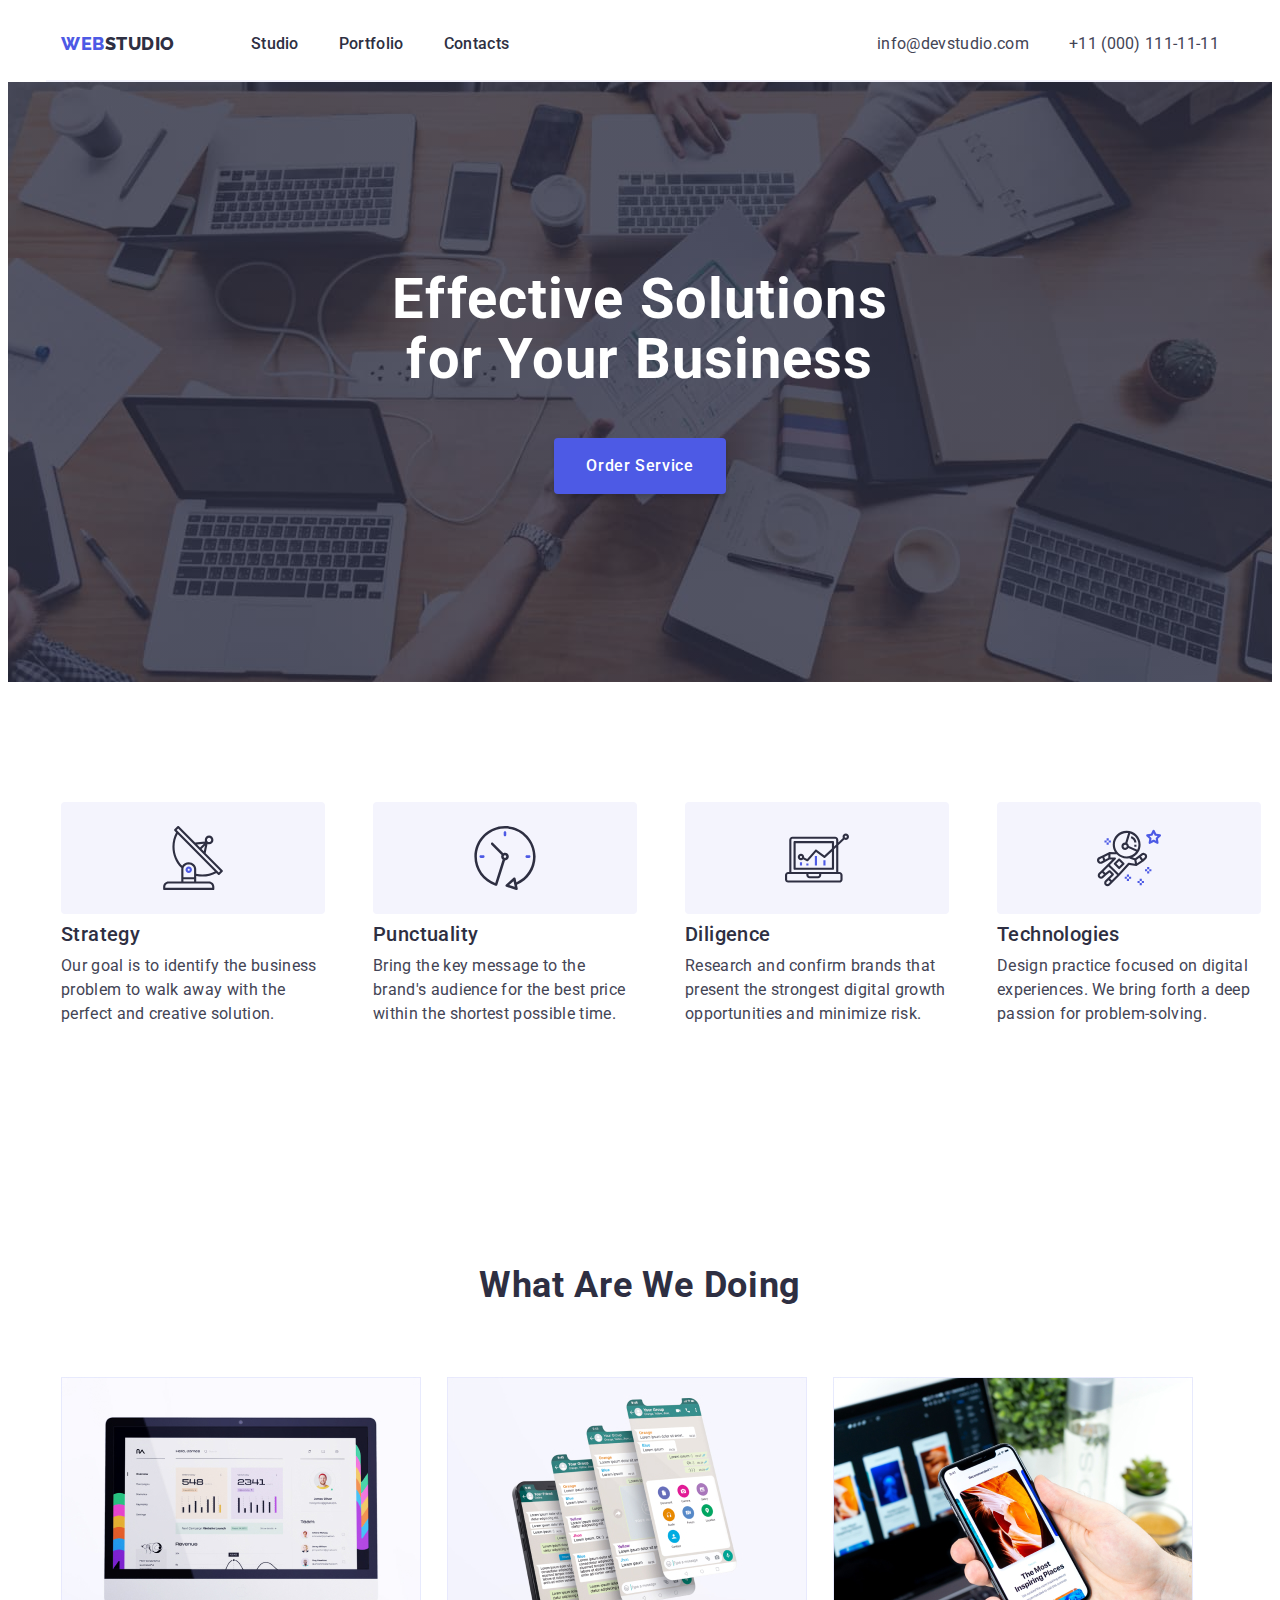
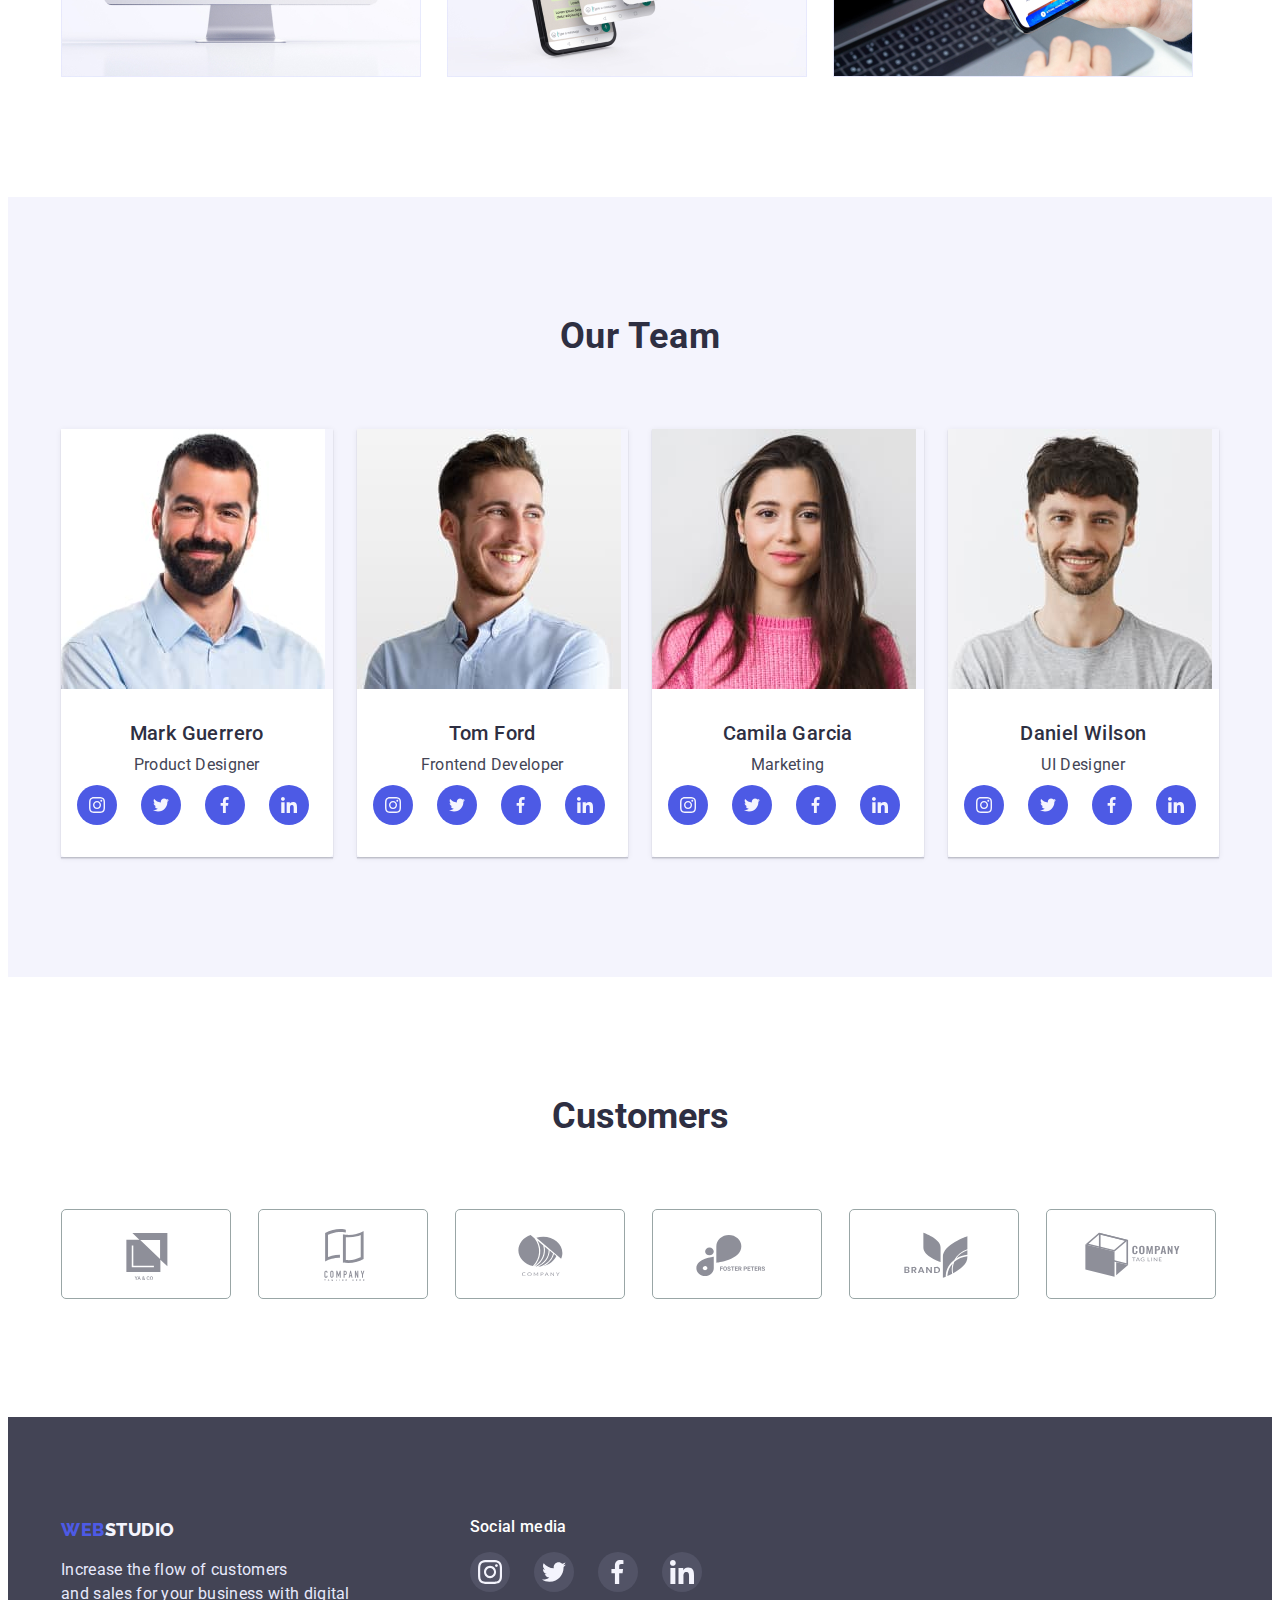
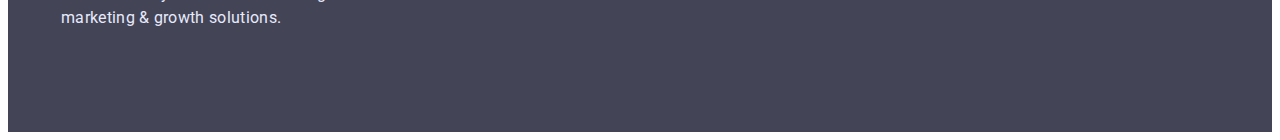
==== commit fa66c0c8: "work 6.02." ====
--- a/index.html
+++ b/index.html
@@ -57,7 +57,7 @@
         <ul class="work-list list">
             <li class="work-item">
                 <div class="advant-link link">
-                    <svg class="advant-icon" width="60" height="60" >
+                    <svg class="advant-icon" width="64" height="64" >
                         <use href="./images/icons.svg/3advant.svg#icon-antenna-1-1"></use>
                     </svg>
                 </div>
@@ -66,7 +66,7 @@
         </li>
         <li class="work-item">
             <div class="advant-link link">
-                <svg class="advant-icon" width="60" height="60" >
+                <svg class="advant-icon" width="64" height="64" >
                     <use href="./images/icons.svg/3advant.svg#icon-clock-1-1"></use>
                 </svg>
             </div>
@@ -75,7 +75,7 @@
         </li>
         <li class="work-item">
             <div class="advant-link link">
-                <svg class="advant-icon" width="60" height="60" >
+                <svg class="advant-icon" width="64" height="64" >
                     <use href="./images/icons.svg/3advant.svg#icon-diagram-1-1-1"></use>
                 </svg>
             </div>
@@ -84,7 +84,7 @@
         </li>
             <li class="work-item">
                 <div class="advant-link link">
-                    <svg class="advant-icon" width="60" height="60" >
+                    <svg class="advant-icon" width="64" height="64" >
                         <use href="./images/icons.svg/3advant.svg#icon-astronaut-1-1"></use>
                     </svg>
                 </div>
@@ -118,21 +118,21 @@
             <ul class="resume-soc-list list">
                 <li class="resume-soc-item">
                     <a href="" class="resume-soc-link link">
-                        <svg class="resume-soc-icon" width="20" height="20">
+                        <svg class="resume-soc-icon" width="16" height="16">
                             <use href="./images/icons.svg/1 def-inst.svg#icon-instagram"></use>
                         </svg>
                     </a>
                 </li>
                 <li class="resume-soc-item">
                     <a href="" class="resume-soc-link link">
-                        <svg class="resume-soc-icon" width="20" height="20">
+                        <svg class="resume-soc-icon" width="16" height="16">
                             <use href="./images/icons.svg/1 def-inst.svg#icon-twitter-1-1"></use>
                         </svg>
                     </a>
                 </li>
                 <li class="resume-soc-item">
                     <a href="" class="resume-soc-link link">
-                        <svg class="resume-soc-icon" width="20" height="20">
+                        <svg class="resume-soc-icon" width="16" height="16">
                             <use href="./images/icons.svg/1 def-inst.svg#icon-Vector-1"></use>
                         </svg>
                     </a>
@@ -140,7 +140,7 @@
                 </li>
                 <li class="resume-soc-item">
                     <a href="" class="resume-soc-link link">
-                        <svg class="resume-soc-icon" width="20" height="20">
+                        <svg class="resume-soc-icon" width="16" height="16">
                             <use href="./images/icons.svg/1 def-inst.svg#icon-linkedin-1-1"></use>
                         </svg>
                     </a>
@@ -156,21 +156,21 @@
             <ul class="resume-soc-list list">
                 <li class="resume-soc-item">
                     <a href="" class="resume-soc-link link">
-                        <svg class="resume-soc-icon" width="20" height="20">
+                        <svg class="resume-soc-icon" width="16" height="16">
                             <use href="./images/icons.svg/1 def-inst.svg#icon-instagram"></use>
                         </svg>
                     </a>
                 </li>
                 <li class="resume-soc-item">
                     <a href="" class="resume-soc-link link">
-                        <svg class="resume-soc-icon" width="20" height="20">
+                        <svg class="resume-soc-icon" width="16" height="16">
                             <use href="./images/icons.svg/1 def-inst.svg#icon-twitter-1-1"></use>
                         </svg>
                     </a>
                 </li>
                 <li class="resume-soc-item">
                     <a href="" class="resume-soc-link link">
-                        <svg class="resume-soc-icon" width="20" height="20">
+                        <svg class="resume-soc-icon" width="16" height="16">
                             <use href="./images/icons.svg/1 def-inst.svg#icon-Vector-1"></use>
                         </svg>
                     </a>
@@ -178,7 +178,7 @@
                 </li>
                 <li class="resume-soc-item">
                     <a href="" class="resume-soc-link link">
-                        <svg class="resume-soc-icon" width="20" height="20">
+                        <svg class="resume-soc-icon" width="16" height="16">
                             <use href="./images/icons.svg/1 def-inst.svg#icon-linkedin-1-1"></use>
                         </svg>
                     </a>
@@ -194,21 +194,21 @@
             <ul class="resume-soc-list list">
                 <li class="resume-soc-item">
                     <a href="" class="resume-soc-link link">
-                        <svg class="resume-soc-icon" width="20" height="20">
+                        <svg class="resume-soc-icon" width="16" height="16">
                             <use href="./images/icons.svg/1 def-inst.svg#icon-instagram"></use>
                         </svg>
                     </a>
                 </li>
                 <li class="resume-soc-item">
                     <a href="" class="resume-soc-link link">
-                        <svg class="resume-soc-icon" width="20" height="20">
+                        <svg class="resume-soc-icon" width="16" height="16">
                             <use href="./images/icons.svg/1 def-inst.svg#icon-twitter-1-1"></use>
                         </svg>
                     </a>
                 </li>
                 <li class="resume-soc-item">
                     <a href="" class="resume-soc-link link">
-                        <svg class="resume-soc-icon" width="20" height="20">
+                        <svg class="resume-soc-icon" width="16" height="16">
                             <use href="./images/icons.svg/1 def-inst.svg#icon-Vector-1"></use>
                         </svg>
                     </a>
@@ -216,7 +216,7 @@
                 </li>
                 <li class="resume-soc-item">
                     <a href="" class="resume-soc-link link">
-                        <svg class="resume-soc-icon" width="20" height="20">
+                        <svg class="resume-soc-icon" width="16" height="16">
                             <use href="./images/icons.svg/1 def-inst.svg#icon-linkedin-1-1"></use>
                         </svg>
                     </a>
@@ -232,21 +232,21 @@
             <ul class="resume-soc-list list">
                 <li class="resume-soc-item">
                     <a href="" class="resume-soc-link link">
-                        <svg class="resume-soc-icon" width="20" height="20">
+                        <svg class="resume-soc-icon" width="16" height="16">
                             <use href="./images/icons.svg/1 def-inst.svg#icon-instagram"></use>
                         </svg>
                     </a>
                 </li>
                 <li class="resume-soc-item">
                     <a href="" class="resume-soc-link link">
-                        <svg class="resume-soc-icon" width="20" height="20">
+                        <svg class="resume-soc-icon" width="16" height="16">
                             <use href="./images/icons.svg/1 def-inst.svg#icon-twitter-1-1"></use>
                         </svg>
                     </a>
                 </li>
                 <li class="resume-soc-item">
                     <a href="" class="resume-soc-link link">
-                        <svg class="resume-soc-icon" width="20" height="20">
+                        <svg class="resume-soc-icon" width="16" height="16">
                             <use href="./images/icons.svg/1 def-inst.svg#icon-Vector-1"></use>
                         </svg>
                     </a>
@@ -254,7 +254,7 @@
                 </li>
                 <li class="resume-soc-item">
                     <a href="" class="resume-soc-link link">
-                        <svg class="resume-soc-icon" width="20" height="20">
+                        <svg class="resume-soc-icon" width="16" height="16">
                             <use href="./images/icons.svg/1 def-inst.svg#icon-linkedin-1-1"></use>
                         </svg>
                     </a>
@@ -272,42 +272,42 @@
     <ul class="customers-list list">
         <li class="customers-item">
             <a href="" class="customers-link link"> 
-                <svg class="customers-icon" width="106" height="60">
+                <svg class="customers-icon" width="104" height="56">
                 <use href="./images/icons.svg/symbol-defs.svg#icon-one"></use>
             </svg>
         </a>
         </li>
         <li class="customers-item">
             <a href="" class="customers-link link">
-                <svg class="customers-icon" width="106" height="60" >
+                <svg class="customers-icon" width="104" height="56" >
                 <use href="./images/icons.svg/symbol-defs.svg#icon-two"></use>
             </svg>
         </a>
         </li>
         <li class="customers-item">
             <a href="" class="customers-link link">
-                <svg class="customers-icon" width="106" height="60">
+                <svg class="customers-icon" width="104" height="56">
                     <use  href="./images/icons.svg/symbol-defs.svg#icon-thee"></use>
                 </svg>
             </a>
         </li>
         <li class="customers-item">
             <a href="" class="customers-link link">
-                <svg class="customers-icon" width="106" height="60">
+                <svg class="customers-icon" width="104" height="56">
                     <use href="./images/icons.svg/symbol-defs.svg#icon-four"></use>
                 </svg>
             </a>
         </li>
         <li class="customers-item">
             <a href="" class="customers-link link">
-                <svg class="customers-icon" width="106" height="60">
+                <svg class="customers-icon" width="104" height="56">
                     <use href="./images/icons.svg/symbol-defs.svg#icon-five"></use>
                 </svg>
             </a>
         </li>
         <li class="customers-item">
             <a href="" class="customers-link link">
-                <svg class="customers-icon" width="106" height="60">
+                <svg class="customers-icon" width="104" height="56">
                     <use href="./images/icons.svg/symbol-defs.svg#icon-six"></use>
                 </svg>
             </a>
@@ -329,28 +329,28 @@
         <ul class="footer-soc-list list">
             <li class="footer-soc-item">
                 <a href="" class="footer-soc-link link">
-                    <svg class="footer-soc-icon" width="20" height="20">
+                    <svg class="footer-soc-icon" width="24" height="24">
                         <use href="./images/icons.svg/1 def-inst.svg#icon-instagram"></use>
                     </svg>
                 </a>
             </li>
             <li class="footer-soc-item">
                 <a href="" class="footer-soc-link link">
-                    <svg class="footer-soc-icon" width="20" height="20">
+                    <svg class="footer-soc-icon" width="24" height="24">
                         <use href="./images/icons.svg/1 def-inst.svg#icon-twitter-1-1"></use>
                     </svg>
                 </a>
             </li>
             <li class="footer-soc-item">
                 <a href="" class="footer-soc-link link">
-                    <svg class="footer-soc-icon" width="20" height="20">
+                    <svg class="footer-soc-icon" width="24" height="24">
                         <use href="./images/icons.svg/1 def-inst.svg#icon-Vector-1"></use>
                     </svg>
                 </a>
             </li>
             <li class="footer-soc-item">
                 <a href="" class="footer-soc-link link">
-                    <svg class="footer-soc-icon" width="20" height="20">
+                    <svg class="footer-soc-icon" width="24" height="24">
                         <use href="./images/icons.svg/1 def-inst.svg#icon-linkedin-1-1"></use>
                     </svg>
                 </a>
--- a/css/style.css
+++ b/css/style.css
@@ -47,7 +47,10 @@
 }
 /*  ___________________задати змінну________________________ */
 :root{
---icon:#7c85f0;
+--slate:#525366;
+--green: #31D0AA;    
+--iconca:#8E8F99;
+--ocean:#404BBF;
 --soc: #5c5c6d;
 --navyblue-headlines: #2E2F42;
 --title:#FFFFFF;
@@ -160,14 +163,12 @@
 }
 /* _____________Section 1 - hero */
 .hero{
-    width: 1440px;
-    height: 600px;
+    max-width: 1440px;
     margin: 0 auto;
     background-image: linear-gradient(
     rgba(46, 47, 66, 0.4 ),
     rgba(46, 47, 66, 0.4 )),
     url(../images/hero\ image\ \(1\).jpg);
-
     background-repeat: no-repeat;
     background-position: center;
     background-size: cover;
@@ -191,7 +192,7 @@
     font-size: 16px;
     line-height: 1.5;
     letter-spacing: 0.04em;
-    background-color:var(--portfolio-button);
+    background-color:var(--iris);
     color:var(--title);
     cursor: pointer;
     box-shadow: 0px 4px 4px rgba(0, 0, 0, 0.15);
@@ -202,7 +203,7 @@
 }
 .hero-button:hover,
 .hero-button:focus{
-background:var(--iris);
+background:var(--ocean);
 }
 /*_________________ Section 2 _________________*/
 .advant-link {
@@ -265,6 +266,7 @@
     background:var(--cloud);
 }
 .resume-itm{
+    box-shadow: 0px 1px 6px rgba(46, 47, 66, 0.08), 0px 1px 1px rgba(46, 47, 66, 0.16), 0px 2px 1px rgba(46, 47, 66, 0.08);
     flex-basis: calc(100% / 3 - var(--set));
 }
 .resume-list{
@@ -272,10 +274,11 @@
     gap: var(--set);
 }
 .content-resume {
+padding-right: 16px;
+padding-left: 16px;
 padding-top: 32px;
 padding-bottom: 32px;
 background:var(--title);
-box-shadow: 0px 1px 6px rgba(46, 47, 66, 0.08), 0px 1px 1px rgba(46, 47, 66, 0.16), 0px 2px 1px rgba(46, 47, 66, 0.08);
 border-radius: 0px 0px 4px 4px;
 }
 .title-our-time {
@@ -306,14 +309,12 @@
 }
 /*______________________ work SVG*/
 .resume-soc-list {
-    margin-left: 8px;
-    margin-right: 8px;
     display: flex;
     gap: 24px;
 }
 .resume-soc-item {
-    width: 44px;
-    height: 44px;
+    width: 40px;
+    height: 40px;
 }
 .resume-soc-link {
     width: 100%;
@@ -325,7 +326,7 @@
     border-radius: 50%;
 }
 .resume-soc-link:is(:hover,:focus) {
-    background-color: var(--portfolio-button);
+    background-color: var(--ocean);
 }
 
 /*______________________ секція 5 */
@@ -352,16 +353,18 @@
     display: flex;
     align-items:center;
     justify-content: center;
+    color: var(--iconca);
 }
 .customers-link:is(:hover,:focus) {
-    border-color: var(--icon);
+    border-color: var(--ocean);
+    color: var(--ocean);
 }
 .customers-icon{
-    fill:#8E8F99;
+    fill:currentColor;
 }
 
 .customers-icon:is(:hover,:focus) {
-    fill: var(--icon);
+    fill:var(--ocean) ;
 }
 
 /*______________________ footer */
@@ -399,7 +402,7 @@
 .footer-soc-link{
     width: 100%;
     height: 100%;
-    background-color: var(--soc);
+    background-color:var(--slate);
     display: flex;
     align-items: center;
     justify-content: center;
@@ -415,7 +418,7 @@
     height: 40px;
 }
 .footer-soc-link:is(:hover,:focus) {
-    background-color: var(--icon);
+    background-color: var(--green);
 }
 /*____________________________ portfolio __________________________________*/
 .button-list{
@@ -463,15 +466,13 @@
 }
 .gallery-link:is(:hover,:focus){
     background-color: var(--title) ;
-    box-shadow: 0px 2px 0px  rgb(220, 219, 219);
-}
-
-.title-port:is(:hover,:focus){
-    background-color: var(--title) ;
-    box-shadow: 0px 2px 0px  rgb(220, 219, 219);
-}
-
-
+    box-shadow: 0px 1px 6px rgba(46, 47, 66, 0.08), 0px 1px 1px rgba(46, 47, 66, 0.16), 0px 2px 1px rgba(46, 47, 66, 0.08);
+}
+.linkk{
+    box-shadow: 0px 1px 6px rgba(46, 47, 66, 0.08);
+    display: block;
+    text-decoration: none;
+}
 .title-port{
     padding-left: 16px;
     padding-top: 32px;
